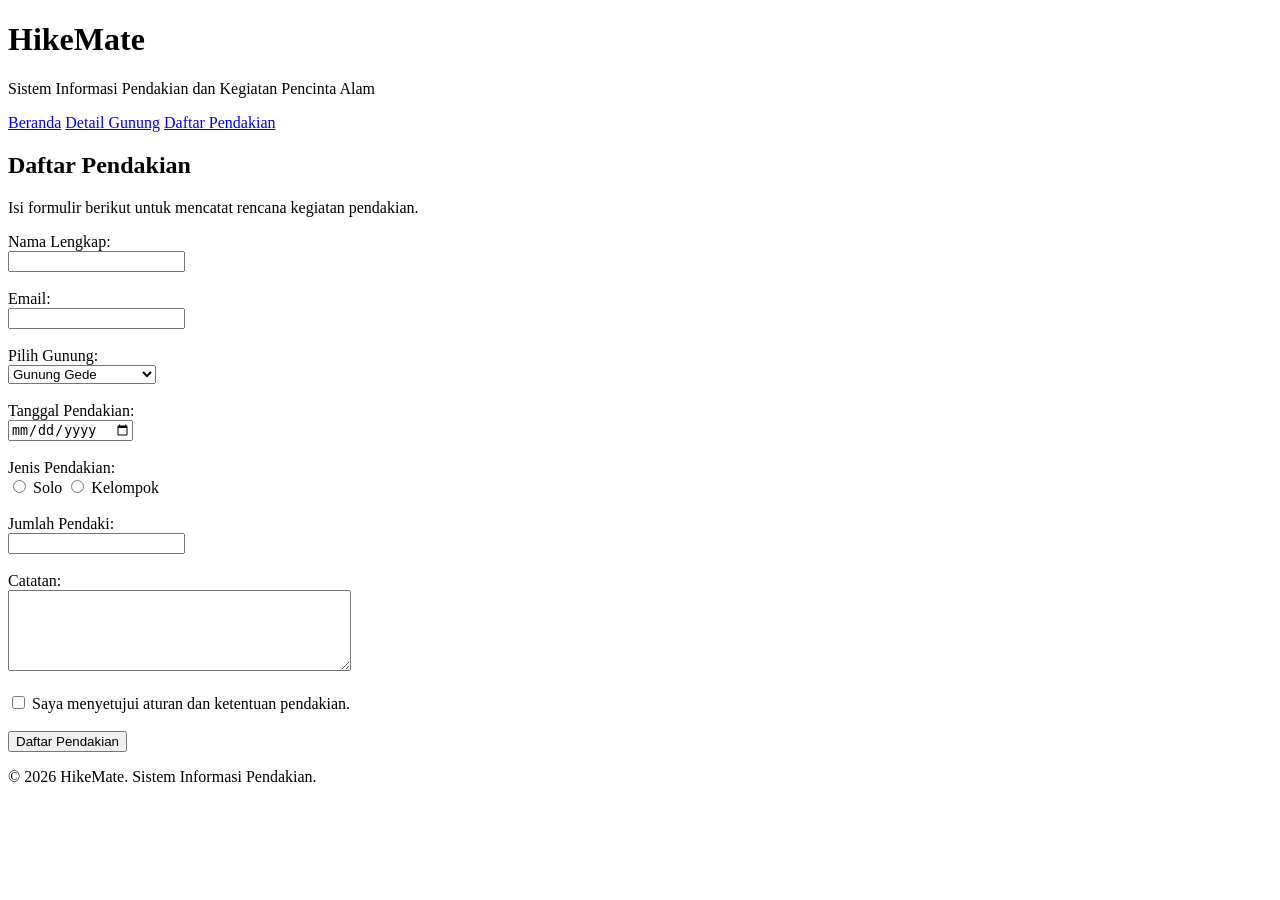
==== daftar-pendakian.html @ 7cf14a77 "Menyelesaikan Tugas 2 HikeMate" ====
<!DOCTYPE html>
<html lang="id">
<head>
    <meta charset="UTF-8">
    <meta name="viewport" content="width=device-width, initial-scale=1.0">
    <title>HikeMate - Daftar Pendakian</title>
</head>
<body>

<header>
    <h1>HikeMate</h1>
    <p>Sistem Informasi Pendakian dan Kegiatan Pencinta Alam</p>
</header>

<nav>
    <a href="index.html">Beranda</a>
    <a href="detail-gunung.html">Detail Gunung</a>
    <a href="daftar-pendakian.html">Daftar Pendakian</a>
</nav>

<main>

    <h2>Daftar Pendakian</h2>

    <p>
        Isi formulir berikut untuk mencatat rencana kegiatan pendakian.
    </p>

    <form>

        <label for="nama">Nama Lengkap:</label><br>
        <input type="text" id="nama" name="nama" required>
        <br><br>

        <label for="email">Email:</label><br>
        <input type="email" id="email" name="email" required>
        <br><br>

        <label for="gunung">Pilih Gunung:</label><br>
        <select id="gunung" name="gunung">
            <option value="gede">Gunung Gede</option>
            <option value="pangrango">Gunung Pangrango</option>
            <option value="papandayan">Gunung Papandayan</option>
        </select>
        <br><br>

        <label for="tanggal">Tanggal Pendakian:</label><br>
        <input type="date" id="tanggal" name="tanggal" required>
        <br><br>

        <label>Jenis Pendakian:</label><br>

        <input type="radio" id="solo" name="jenis" value="solo">
        <label for="solo">Solo</label>

        <input type="radio" id="kelompok" name="jenis" value="kelompok">
        <label for="kelompok">Kelompok</label>

        <br><br>

        <label for="jumlah">Jumlah Pendaki:</label><br>
        <input type="number" id="jumlah" name="jumlah" min="1" required>
        <br><br>

        <label for="catatan">Catatan:</label><br>
        <textarea id="catatan" name="catatan" rows="5" cols="40"></textarea>
        <br><br>

        <input type="checkbox" id="setuju" name="setuju" required>
        <label for="setuju">
            Saya menyetujui aturan dan ketentuan pendakian.
        </label>

        <br><br>

        <button type="submit">Daftar Pendakian</button>

    </form>

</main>

<footer>
    <p>&copy; 2026 HikeMate. Sistem Informasi Pendakian.</p>
</footer>

</body>
</html>
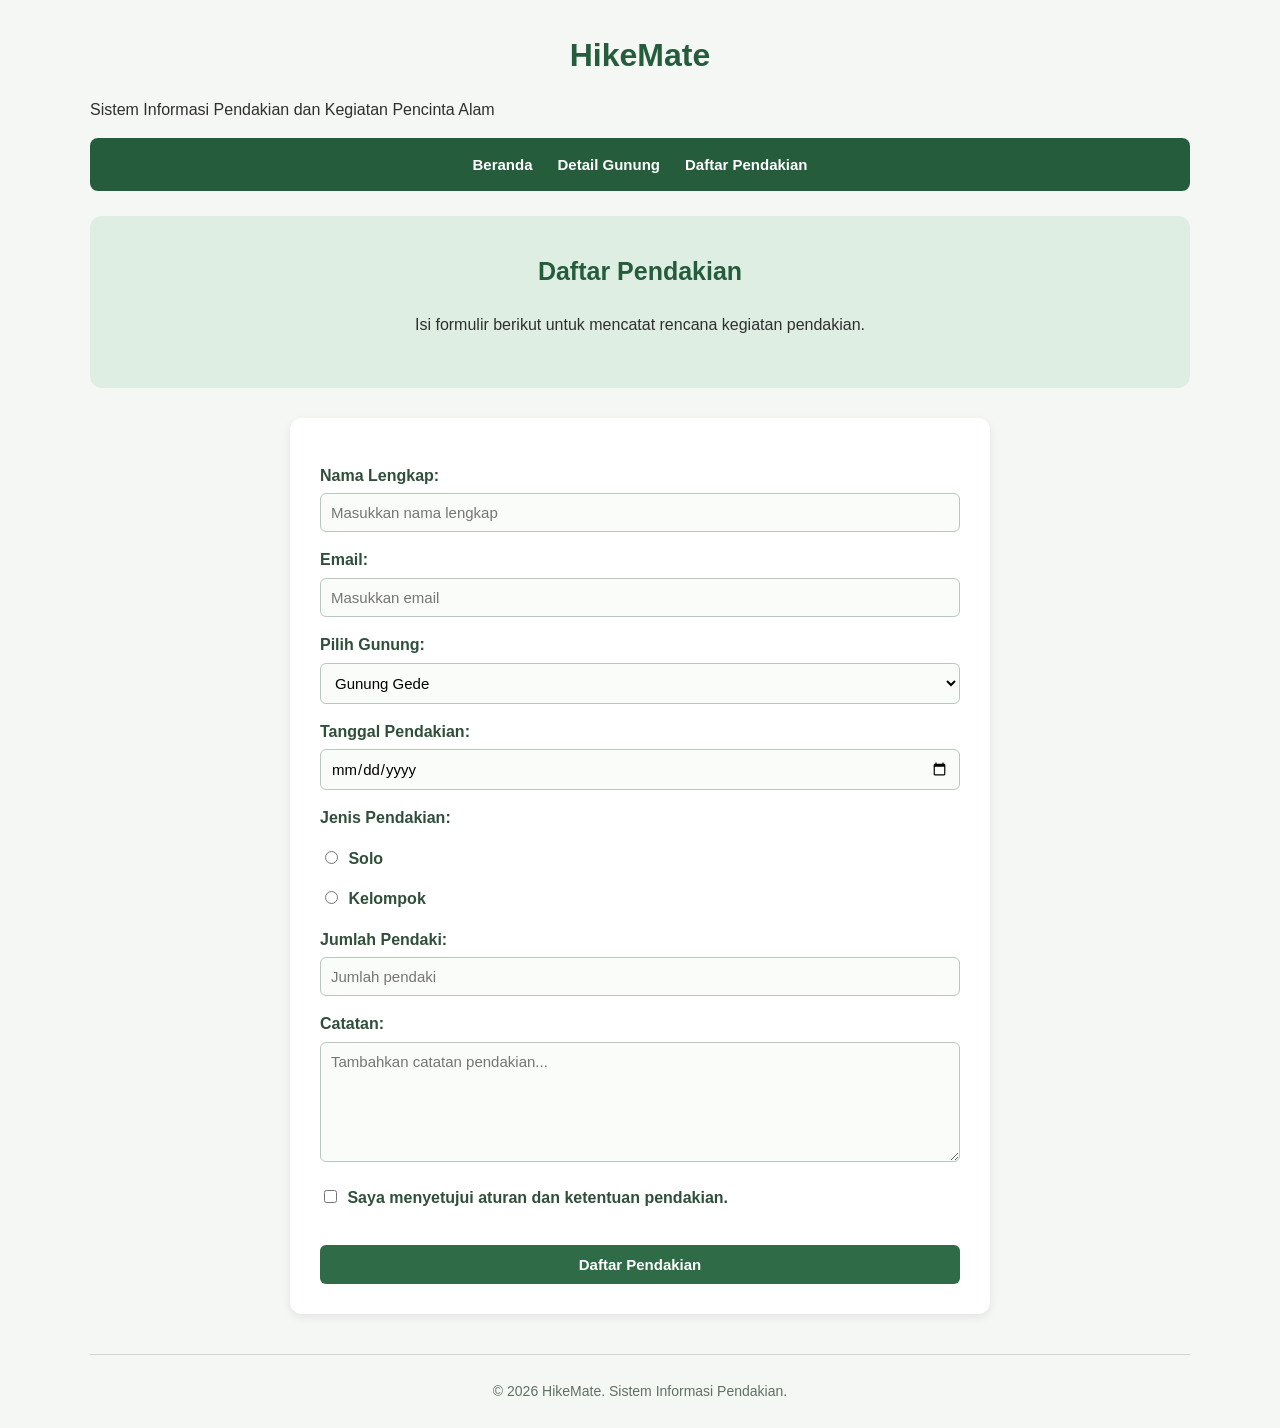
==== commit 6d23578b: "Mengerjakan Tugas 3 CSS HikeMate" ====
--- a/daftar-pendakian.html
+++ b/daftar-pendakian.html
@@ -3,85 +3,210 @@
 <head>
     <meta charset="UTF-8">
     <meta name="viewport" content="width=device-width, initial-scale=1.0">
+
     <title>HikeMate - Daftar Pendakian</title>
+
+    <!-- External CSS -->
+    <link rel="stylesheet" href="style.css">
 </head>
+
 <body>
 
-<header>
-    <h1>HikeMate</h1>
-    <p>Sistem Informasi Pendakian dan Kegiatan Pencinta Alam</p>
-</header>
-
-<nav>
-    <a href="index.html">Beranda</a>
-    <a href="detail-gunung.html">Detail Gunung</a>
-    <a href="daftar-pendakian.html">Daftar Pendakian</a>
-</nav>
-
-<main>
-
-    <h2>Daftar Pendakian</h2>
-
-    <p>
-        Isi formulir berikut untuk mencatat rencana kegiatan pendakian.
-    </p>
-
-    <form>
-
-        <label for="nama">Nama Lengkap:</label><br>
-        <input type="text" id="nama" name="nama" required>
-        <br><br>
-
-        <label for="email">Email:</label><br>
-        <input type="email" id="email" name="email" required>
-        <br><br>
-
-        <label for="gunung">Pilih Gunung:</label><br>
-        <select id="gunung" name="gunung">
-            <option value="gede">Gunung Gede</option>
-            <option value="pangrango">Gunung Pangrango</option>
-            <option value="papandayan">Gunung Papandayan</option>
-        </select>
-        <br><br>
-
-        <label for="tanggal">Tanggal Pendakian:</label><br>
-        <input type="date" id="tanggal" name="tanggal" required>
-        <br><br>
-
-        <label>Jenis Pendakian:</label><br>
-
-        <input type="radio" id="solo" name="jenis" value="solo">
-        <label for="solo">Solo</label>
-
-        <input type="radio" id="kelompok" name="jenis" value="kelompok">
-        <label for="kelompok">Kelompok</label>
-
-        <br><br>
-
-        <label for="jumlah">Jumlah Pendaki:</label><br>
-        <input type="number" id="jumlah" name="jumlah" min="1" required>
-        <br><br>
-
-        <label for="catatan">Catatan:</label><br>
-        <textarea id="catatan" name="catatan" rows="5" cols="40"></textarea>
-        <br><br>
-
-        <input type="checkbox" id="setuju" name="setuju" required>
-        <label for="setuju">
-            Saya menyetujui aturan dan ketentuan pendakian.
-        </label>
-
-        <br><br>
-
-        <button type="submit">Daftar Pendakian</button>
-
-    </form>
-
-</main>
-
-<footer>
-    <p>&copy; 2026 HikeMate. Sistem Informasi Pendakian.</p>
-</footer>
+    <!-- Header -->
+    <header>
+        <h1>HikeMate</h1>
+
+        <p>
+            Sistem Informasi Pendakian dan Kegiatan Pencinta Alam
+        </p>
+    </header>
+
+
+    <!-- Navigation -->
+    <nav>
+        <ul>
+            <li>
+                <a href="index.html">Beranda</a>
+            </li>
+
+            <li>
+                <a href="detail-gunung.html">Detail Gunung</a>
+            </li>
+
+            <li>
+                <a href="daftar-pendakian.html">
+                    Daftar Pendakian
+                </a>
+            </li>
+        </ul>
+    </nav>
+
+
+    <!-- Main Content -->
+    <main>
+
+        <div class="hero">
+
+            <h2>Daftar Pendakian</h2>
+
+            <p>
+                Isi formulir berikut untuk mencatat rencana
+                kegiatan pendakian.
+            </p>
+
+        </div>
+
+
+        <!-- Form Pendakian -->
+        <form>
+
+            <!-- Nama -->
+            <label for="nama">
+                Nama Lengkap:
+            </label>
+
+            <input
+                type="text"
+                id="nama"
+                name="nama"
+                placeholder="Masukkan nama lengkap"
+            >
+
+
+            <!-- Email -->
+            <label for="email">
+                Email:
+            </label>
+
+            <input
+                type="email"
+                id="email"
+                name="email"
+                placeholder="Masukkan email"
+            >
+
+
+            <!-- Gunung -->
+            <label for="gunung">
+                Pilih Gunung:
+            </label>
+
+            <select id="gunung" name="gunung">
+
+                <option value="gede">
+                    Gunung Gede
+                </option>
+
+                <option value="pangrango">
+                    Gunung Pangrango
+                </option>
+
+                <option value="papandayan">
+                    Gunung Papandayan
+                </option>
+
+            </select>
+
+
+            <!-- Tanggal -->
+            <label for="tanggal">
+                Tanggal Pendakian:
+            </label>
+
+            <input
+                type="date"
+                id="tanggal"
+                name="tanggal"
+            >
+
+
+            <!-- Jenis Pendakian -->
+            <label>
+                Jenis Pendakian:
+            </label>
+
+            <div class="radio-group">
+
+                <label>
+                    <input
+                        type="radio"
+                        name="jenis"
+                        value="solo"
+                    >
+                    Solo
+                </label>
+
+                <label>
+                    <input
+                        type="radio"
+                        name="jenis"
+                        value="kelompok"
+                    >
+                    Kelompok
+                </label>
+
+            </div>
+
+
+            <!-- Jumlah Pendaki -->
+            <label for="jumlah">
+                Jumlah Pendaki:
+            </label>
+
+            <input
+                type="number"
+                id="jumlah"
+                name="jumlah"
+                min="1"
+                placeholder="Jumlah pendaki"
+            >
+
+
+            <!-- Catatan -->
+            <label for="catatan">
+                Catatan:
+            </label>
+
+            <textarea
+                id="catatan"
+                name="catatan"
+                placeholder="Tambahkan catatan pendakian..."
+            ></textarea>
+
+
+            <!-- Persetujuan -->
+            <div class="checkbox-group">
+
+                <label>
+                    <input
+                        type="checkbox"
+                        name="persetujuan"
+                    >
+
+                    Saya menyetujui aturan dan ketentuan pendakian.
+                </label>
+
+            </div>
+
+
+            <!-- Submit -->
+            <input
+                type="submit"
+                value="Daftar Pendakian"
+            >
+
+        </form>
+
+    </main>
+
+
+    <!-- Footer -->
+    <footer>
+
+        &copy; 2026 HikeMate.
+        Sistem Informasi Pendakian.
+
+    </footer>
 
 </body>
 </html>
--- a/style.css
+++ b/style.css
@@ -0,0 +1,409 @@
+/* =========================================
+   HIKE MATE - STYLE CSS
+   Tugas 3 - CSS
+   ========================================= */
+
+/* ---------- RESET DASAR ---------- */
+
+* {
+    box-sizing: border-box;
+}
+
+body {
+    margin: 0;
+    padding: 0;
+    font-family: Arial, Helvetica, sans-serif;
+    font-size: 16px;
+    line-height: 1.6;
+    color: #2f2f2f;
+    background-color: #f4f7f3;
+}
+
+
+/* ---------- CONTAINER ---------- */
+
+body > * {
+    max-width: 1100px;
+    margin-left: auto;
+    margin-right: auto;
+}
+
+
+/* ---------- JUDUL ---------- */
+
+h1 {
+    font-size: 32px;
+    font-weight: 700;
+    color: #245c3c;
+    text-align: center;
+    margin-top: 30px;
+    margin-bottom: 10px;
+}
+
+h2 {
+    font-size: 25px;
+    font-weight: 700;
+    color: #2f6b46;
+    margin-top: 30px;
+}
+
+h3 {
+    font-size: 20px;
+    font-weight: 600;
+    color: #3d5f48;
+}
+
+
+/* ---------- PARAGRAF ---------- */
+
+p {
+    font-size: 16px;
+    margin-bottom: 15px;
+}
+
+
+/* ---------- NAVIGASI ---------- */
+
+nav {
+    background-color: #245c3c;
+    padding: 14px 20px;
+    margin-top: 15px;
+    margin-bottom: 25px;
+    border-radius: 8px;
+}
+
+nav ul {
+    list-style: none;
+    display: flex;
+    justify-content: center;
+    align-items: center;
+    gap: 25px;
+    margin: 0;
+    padding: 0;
+}
+
+nav li {
+    margin: 0;
+    padding: 0;
+}
+
+nav a {
+    color: white;
+    text-decoration: none;
+    font-size: 15px;
+    font-weight: 600;
+}
+
+nav a:hover {
+    color: #d9edcf;
+}
+
+
+/* ---------- LINK ---------- */
+
+a {
+    color: #286b45;
+    font-weight: 500;
+}
+
+a:hover {
+    color: #173f29;
+}
+
+
+/* ---------- GAMBAR ---------- */
+
+img {
+    max-width: 100%;
+    height: auto;
+    display: block;
+    margin: 20px auto;
+    border-radius: 10px;
+}
+
+
+/* ---------- HERO / BAGIAN UTAMA ---------- */
+
+.hero {
+    background-color: #dfeee2;
+    padding: 35px;
+    margin: 20px 0;
+    border-radius: 12px;
+    text-align: center;
+}
+
+.hero h2 {
+    margin-top: 0;
+    color: #245c3c;
+}
+
+.hero p {
+    max-width: 750px;
+    margin-left: auto;
+    margin-right: auto;
+}
+
+
+/* ---------- TABEL ---------- */
+
+table {
+    width: 100%;
+    border-collapse: collapse;
+    margin: 20px 0;
+    background-color: white;
+}
+
+th {
+    background-color: #245c3c;
+    color: white;
+    font-weight: 700;
+    text-align: center;
+    padding: 12px;
+}
+
+td {
+    padding: 10px;
+    border: 1px solid #cfd8d1;
+    text-align: center;
+}
+
+tr:nth-child(even) {
+    background-color: #f0f5f1;
+}
+
+tr:hover {
+    background-color: #e1eee4;
+}
+
+
+/* ---------- LIST ---------- */
+
+ul,
+ol {
+    padding-left: 25px;
+}
+
+li {
+    margin-bottom: 6px;
+}
+
+ul li::marker {
+    color: #2f6b46;
+}
+
+
+/* ---------- INFORMASI GUNUNG ---------- */
+
+.info-box {
+    background-color: white;
+    padding: 20px;
+    margin: 20px 0;
+    border-left: 5px solid #2f6b46;
+    border-radius: 6px;
+}
+
+.info-label {
+    font-weight: 700;
+    color: #245c3c;
+}
+
+
+/* ---------- FORM PENDAKIAN ---------- */
+
+form {
+    background-color: white;
+    max-width: 700px;
+    margin: 30px auto;
+    padding: 30px;
+    border-radius: 12px;
+    box-shadow: 0 3px 10px rgba(0, 0, 0, 0.08);
+}
+
+form label {
+    display: block;
+    font-weight: 600;
+    color: #2f4f3b;
+    margin-top: 15px;
+    margin-bottom: 5px;
+}
+
+input,
+select,
+textarea {
+    width: 100%;
+    padding: 10px;
+    border: 1px solid #b8c8bc;
+    border-radius: 6px;
+    font-family: inherit;
+    font-size: 15px;
+    background-color: #fafcf9;
+}
+
+textarea {
+    min-height: 120px;
+    resize: vertical;
+}
+
+input:focus,
+select:focus,
+textarea:focus {
+    outline: 2px solid #7caf8c;
+    border-color: #2f6b46;
+}
+
+
+/* ---------- RADIO & CHECKBOX ---------- */
+
+input[type="radio"],
+input[type="checkbox"] {
+    width: auto;
+    margin-right: 6px;
+}
+
+.radio-group,
+.checkbox-group {
+    margin-top: 10px;
+    margin-bottom: 15px;
+}
+
+
+/* ---------- BUTTON ---------- */
+
+button,
+input[type="submit"] {
+    background-color: #2f6b46;
+    color: white;
+    border: none;
+    padding: 11px 22px;
+    border-radius: 6px;
+    font-size: 15px;
+    font-weight: 600;
+    cursor: pointer;
+    margin-top: 20px;
+}
+
+button:hover,
+input[type="submit"]:hover {
+    background-color: #1f4c31;
+}
+
+
+/* ---------- FOOTER ---------- */
+
+footer {
+    text-align: center;
+    color: #607064;
+    font-size: 14px;
+    padding: 25px 10px;
+    margin-top: 40px;
+    border-top: 1px solid #ccd8ce;
+}
+
+
+/* =========================================
+   RESPONSIVE
+   ========================================= */
+
+@media (max-width: 768px) {
+
+    body {
+        font-size: 15px;
+        padding: 0 15px;
+    }
+
+    h1 {
+        font-size: 27px;
+    }
+
+    h2 {
+        font-size: 22px;
+    }
+
+    nav ul {
+        flex-direction: column;
+        gap: 8px;
+    }
+
+    nav a {
+        display: block;
+        padding: 5px;
+    }
+
+    .hero {
+        padding: 25px 15px;
+    }
+
+    table {
+        font-size: 13px;
+    }
+
+    th,
+    td {
+        padding: 7px 5px;
+    }
+
+    form {
+        padding: 20px;
+    }
+}
+
+
+/* ---------- MOBILE ---------- */
+
+@media (max-width: 576px) {
+
+    body {
+        font-size: 14px;
+        padding: 0 10px;
+    }
+
+    h1 {
+        font-size: 24px;
+    }
+
+    h2 {
+        font-size: 20px;
+    }
+
+    h3 {
+        font-size: 18px;
+    }
+
+    nav {
+        padding: 10px;
+    }
+
+    nav ul {
+        flex-direction: column;
+        gap: 5px;
+    }
+
+    nav a {
+        font-size: 14px;
+    }
+
+    .hero {
+        padding: 20px 10px;
+    }
+
+    img {
+        margin: 15px auto;
+    }
+
+    table {
+        display: block;
+        overflow-x: auto;
+        white-space: nowrap;
+    }
+
+    form {
+        padding: 15px;
+        margin: 20px auto;
+    }
+
+    input,
+    select,
+    textarea {
+        font-size: 14px;
+    }
+}
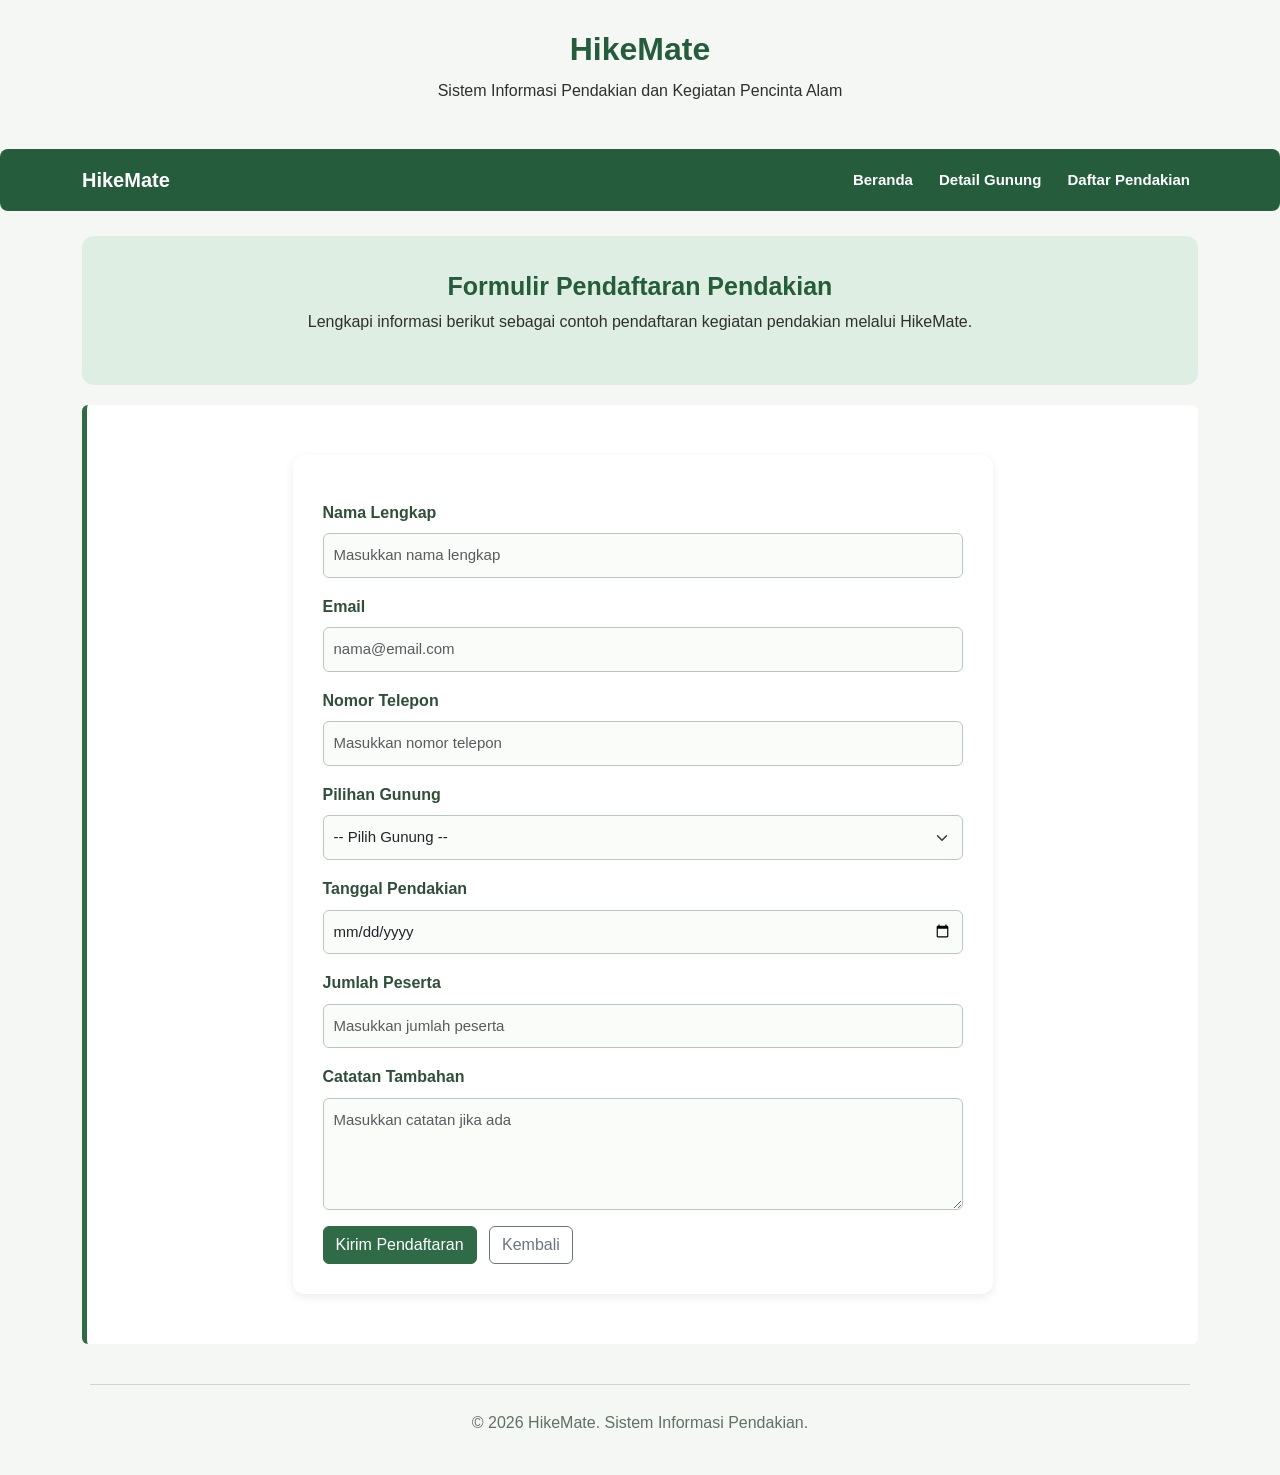
==== commit 384443c2: "Update HikeMate with Bootstrap responsive layout" ====
--- a/daftar-pendakian.html
+++ b/daftar-pendakian.html
@@ -4,209 +4,183 @@
     <meta charset="UTF-8">
     <meta name="viewport" content="width=device-width, initial-scale=1.0">
 
-    <title>HikeMate - Daftar Pendakian</title>
+    <title>Daftar Pendakian - HikeMate</title>
 
-    <!-- External CSS -->
+    <!-- Bootstrap CSS -->
+    <link
+        href="https://cdn.jsdelivr.net/npm/bootstrap@5.3.3/dist/css/bootstrap.min.css"
+        rel="stylesheet">
+
+    <!-- CSS Eksternal -->
     <link rel="stylesheet" href="style.css">
 </head>
-
 <body>
 
-    <!-- Header -->
+    <!-- HEADER -->
     <header>
         <h1>HikeMate</h1>
-
-        <p>
-            Sistem Informasi Pendakian dan Kegiatan Pencinta Alam
-        </p>
+        <p>Sistem Informasi Pendakian dan Kegiatan Pencinta Alam</p>
     </header>
 
+    <!-- NAVBAR BOOTSTRAP -->
+    <nav class="navbar navbar-expand-lg navbar-dark bg-success">
+        <div class="container">
+            <a class="navbar-brand fw-bold" href="index.html">HikeMate</a>
 
-    <!-- Navigation -->
-    <nav>
-        <ul>
-            <li>
-                <a href="index.html">Beranda</a>
-            </li>
+            <button
+                class="navbar-toggler"
+                type="button"
+                data-bs-toggle="collapse"
+                data-bs-target="#navbarHikeMate"
+                aria-controls="navbarHikeMate"
+                aria-expanded="false"
+                aria-label="Buka navigasi">
+                <span class="navbar-toggler-icon"></span>
+            </button>
 
-            <li>
-                <a href="detail-gunung.html">Detail Gunung</a>
-            </li>
-
-            <li>
-                <a href="daftar-pendakian.html">
-                    Daftar Pendakian
-                </a>
-            </li>
-        </ul>
+            <div class="collapse navbar-collapse" id="navbarHikeMate">
+                <ul class="navbar-nav ms-auto">
+                    <li class="nav-item">
+                        <a class="nav-link" href="index.html">Beranda</a>
+                    </li>
+                    <li class="nav-item">
+                        <a class="nav-link" href="detail-gunung.html">
+                            Detail Gunung
+                        </a>
+                    </li>
+                    <li class="nav-item">
+                        <a class="nav-link active" href="daftar-pendakian.html">
+                            Daftar Pendakian
+                        </a>
+                    </li>
+                </ul>
+            </div>
+        </div>
     </nav>
 
+    <!-- KONTEN UTAMA -->
+    <main class="container">
+        <section class="hero">
+            <h2>Formulir Pendaftaran Pendakian</h2>
+            <p>
+                Lengkapi informasi berikut sebagai contoh pendaftaran
+                kegiatan pendakian melalui HikeMate.
+            </p>
+        </section>
 
-    <!-- Main Content -->
-    <main>
+        <section class="info-box">
+            <form action="#" method="post">
+                <div class="mb-3">
+                    <label for="nama" class="form-label">
+                        Nama Lengkap
+                    </label>
+                    <input
+                        type="text"
+                        class="form-control"
+                        id="nama"
+                        name="nama"
+                        placeholder="Masukkan nama lengkap"
+                        required>
+                </div>
 
-        <div class="hero">
+                <div class="mb-3">
+                    <label for="email" class="form-label">
+                        Email
+                    </label>
+                    <input
+                        type="email"
+                        class="form-control"
+                        id="email"
+                        name="email"
+                        placeholder="nama@email.com"
+                        required>
+                </div>
 
-            <h2>Daftar Pendakian</h2>
+                <div class="mb-3">
+                    <label for="telepon" class="form-label">
+                        Nomor Telepon
+                    </label>
+                    <input
+                        type="tel"
+                        class="form-control"
+                        id="telepon"
+                        name="telepon"
+                        placeholder="Masukkan nomor telepon"
+                        required>
+                </div>
 
-            <p>
-                Isi formulir berikut untuk mencatat rencana
-                kegiatan pendakian.
-            </p>
+                <div class="mb-3">
+                    <label for="gunung" class="form-label">
+                        Pilihan Gunung
+                    </label>
+                    <select
+                        class="form-select"
+                        id="gunung"
+                        name="gunung"
+                        required>
+                        <option value="">-- Pilih Gunung --</option>
+                        <option value="Gunung Gede">Gunung Gede</option>
+                        <option value="Gunung Pangrango">Gunung Pangrango</option>
+                        <option value="Gunung Papandayan">Gunung Papandayan</option>
+                    </select>
+                </div>
 
-        </div>
+                <div class="mb-3">
+                    <label for="tanggal" class="form-label">
+                        Tanggal Pendakian
+                    </label>
+                    <input
+                        type="date"
+                        class="form-control"
+                        id="tanggal"
+                        name="tanggal"
+                        required>
+                </div>
 
+                <div class="mb-3">
+                    <label for="jumlah" class="form-label">
+                        Jumlah Peserta
+                    </label>
+                    <input
+                        type="number"
+                        class="form-control"
+                        id="jumlah"
+                        name="jumlah"
+                        min="1"
+                        placeholder="Masukkan jumlah peserta"
+                        required>
+                </div>
 
-        <!-- Form Pendakian -->
-        <form>
+                <div class="mb-3">
+                    <label for="catatan" class="form-label">
+                        Catatan Tambahan
+                    </label>
+                    <textarea
+                        class="form-control"
+                        id="catatan"
+                        name="catatan"
+                        rows="4"
+                        placeholder="Masukkan catatan jika ada"></textarea>
+                </div>
 
-            <!-- Nama -->
-            <label for="nama">
-                Nama Lengkap:
-            </label>
+                <button type="submit" class="btn btn-success">
+                    Kirim Pendaftaran
+                </button>
 
-            <input
-                type="text"
-                id="nama"
-                name="nama"
-                placeholder="Masukkan nama lengkap"
-            >
-
-
-            <!-- Email -->
-            <label for="email">
-                Email:
-            </label>
-
-            <input
-                type="email"
-                id="email"
-                name="email"
-                placeholder="Masukkan email"
-            >
-
-
-            <!-- Gunung -->
-            <label for="gunung">
-                Pilih Gunung:
-            </label>
-
-            <select id="gunung" name="gunung">
-
-                <option value="gede">
-                    Gunung Gede
-                </option>
-
-                <option value="pangrango">
-                    Gunung Pangrango
-                </option>
-
-                <option value="papandayan">
-                    Gunung Papandayan
-                </option>
-
-            </select>
-
-
-            <!-- Tanggal -->
-            <label for="tanggal">
-                Tanggal Pendakian:
-            </label>
-
-            <input
-                type="date"
-                id="tanggal"
-                name="tanggal"
-            >
-
-
-            <!-- Jenis Pendakian -->
-            <label>
-                Jenis Pendakian:
-            </label>
-
-            <div class="radio-group">
-
-                <label>
-                    <input
-                        type="radio"
-                        name="jenis"
-                        value="solo"
-                    >
-                    Solo
-                </label>
-
-                <label>
-                    <input
-                        type="radio"
-                        name="jenis"
-                        value="kelompok"
-                    >
-                    Kelompok
-                </label>
-
-            </div>
-
-
-            <!-- Jumlah Pendaki -->
-            <label for="jumlah">
-                Jumlah Pendaki:
-            </label>
-
-            <input
-                type="number"
-                id="jumlah"
-                name="jumlah"
-                min="1"
-                placeholder="Jumlah pendaki"
-            >
-
-
-            <!-- Catatan -->
-            <label for="catatan">
-                Catatan:
-            </label>
-
-            <textarea
-                id="catatan"
-                name="catatan"
-                placeholder="Tambahkan catatan pendakian..."
-            ></textarea>
-
-
-            <!-- Persetujuan -->
-            <div class="checkbox-group">
-
-                <label>
-                    <input
-                        type="checkbox"
-                        name="persetujuan"
-                    >
-
-                    Saya menyetujui aturan dan ketentuan pendakian.
-                </label>
-
-            </div>
-
-
-            <!-- Submit -->
-            <input
-                type="submit"
-                value="Daftar Pendakian"
-            >
-
-        </form>
-
+                <a href="index.html" class="btn btn-outline-secondary ms-2">
+                    Kembali
+                </a>
+            </form>
+        </section>
     </main>
 
+    <!-- FOOTER -->
+    <footer>
+        <p>&copy; 2026 HikeMate. Sistem Informasi Pendakian.</p>
+    </footer>
 
-    <!-- Footer -->
-    <footer>
-
-        &copy; 2026 HikeMate.
-        Sistem Informasi Pendakian.
-
-    </footer>
+    <!-- Bootstrap JavaScript -->
+    <script src="https://cdn.jsdelivr.net/npm/bootstrap@5.3.3/dist/js/bootstrap.bundle.min.js"></script>
 
 </body>
 </html>
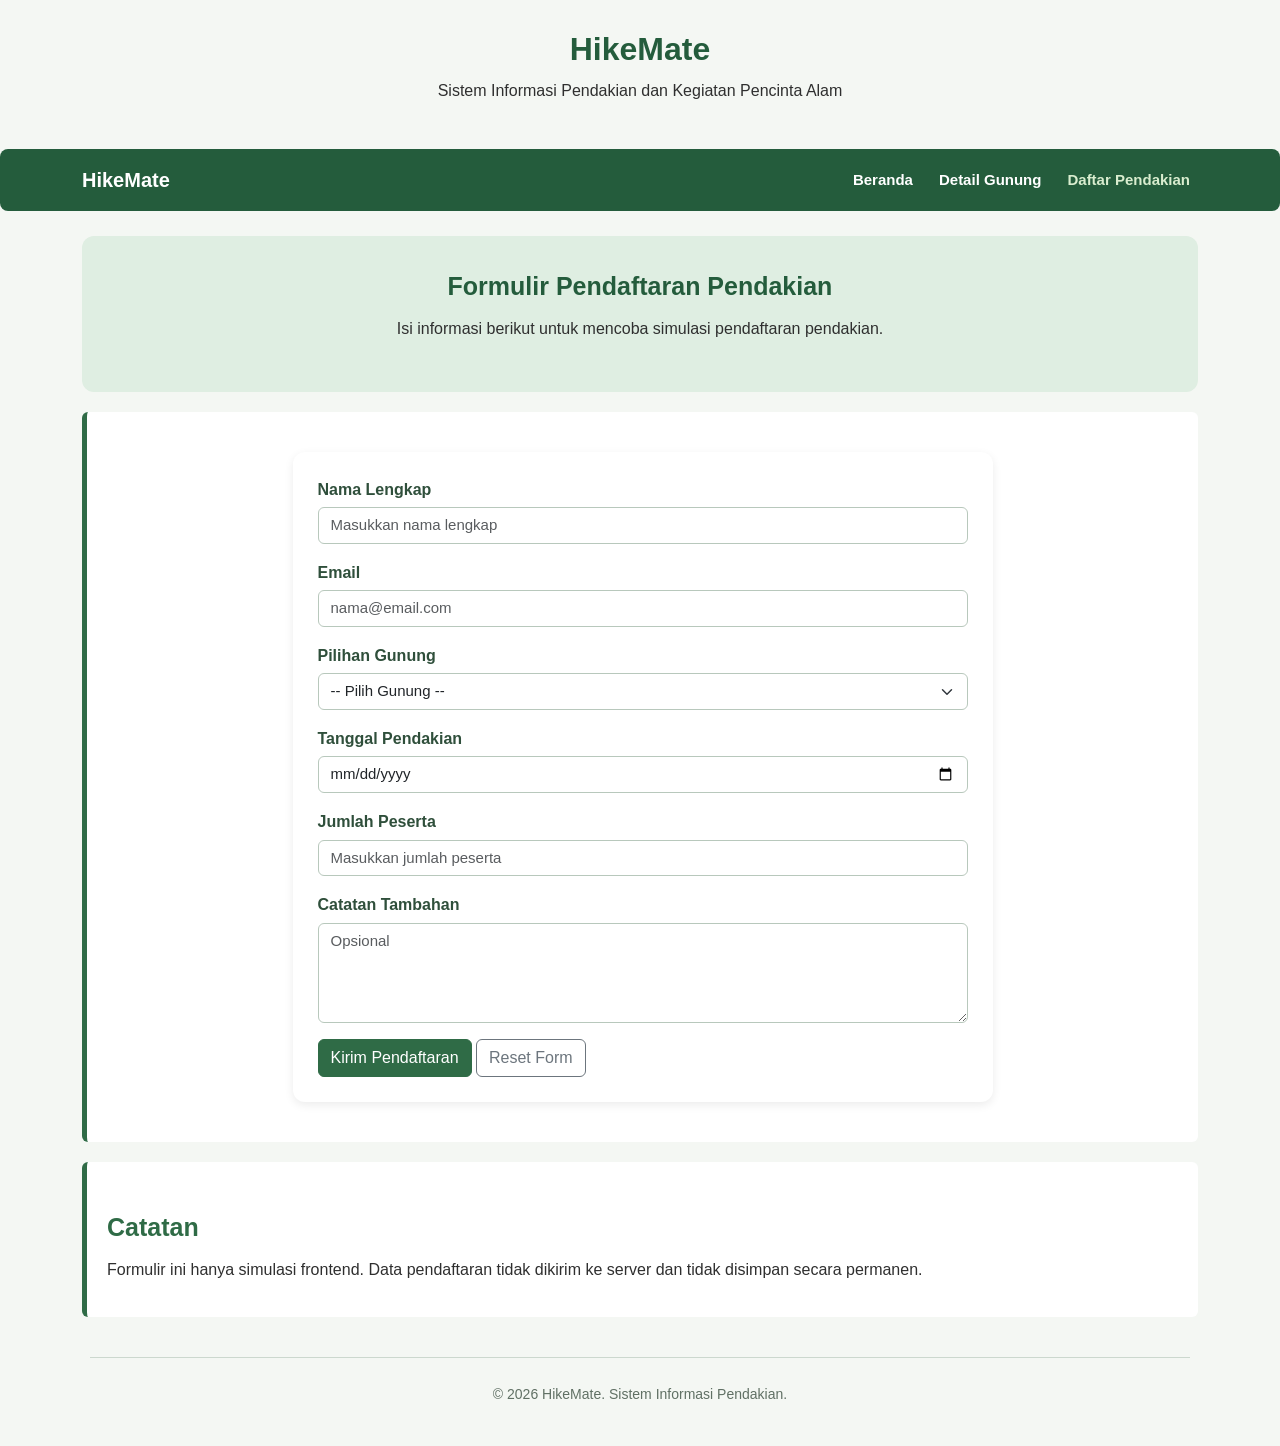
==== commit 2a4f4d79: "Complete HikeMate JavaScript and jQuery assignment" ====
--- a/daftar-pendakian.html
+++ b/daftar-pendakian.html
@@ -1,123 +1,63 @@
+
 <!DOCTYPE html>
 <html lang="id">
 <head>
     <meta charset="UTF-8">
     <meta name="viewport" content="width=device-width, initial-scale=1.0">
-
     <title>Daftar Pendakian - HikeMate</title>
 
-    <!-- Bootstrap CSS -->
-    <link
-        href="https://cdn.jsdelivr.net/npm/bootstrap@5.3.3/dist/css/bootstrap.min.css"
-        rel="stylesheet">
-
-    <!-- CSS Eksternal -->
+    <link href="https://cdn.jsdelivr.net/npm/bootstrap@5.3.3/dist/css/bootstrap.min.css" rel="stylesheet">
     <link rel="stylesheet" href="style.css">
 </head>
 <body>
-
-    <!-- HEADER -->
     <header>
         <h1>HikeMate</h1>
         <p>Sistem Informasi Pendakian dan Kegiatan Pencinta Alam</p>
     </header>
 
-    <!-- NAVBAR BOOTSTRAP -->
-    <nav class="navbar navbar-expand-lg navbar-dark bg-success">
+    <nav class="navbar navbar-expand-lg navbar-dark">
         <div class="container">
             <a class="navbar-brand fw-bold" href="index.html">HikeMate</a>
-
-            <button
-                class="navbar-toggler"
-                type="button"
-                data-bs-toggle="collapse"
-                data-bs-target="#navbarHikeMate"
-                aria-controls="navbarHikeMate"
-                aria-expanded="false"
+            <button class="navbar-toggler" type="button"
+                data-bs-toggle="collapse" data-bs-target="#navbarHikeMate"
+                aria-controls="navbarHikeMate" aria-expanded="false"
                 aria-label="Buka navigasi">
                 <span class="navbar-toggler-icon"></span>
             </button>
 
             <div class="collapse navbar-collapse" id="navbarHikeMate">
                 <ul class="navbar-nav ms-auto">
-                    <li class="nav-item">
-                        <a class="nav-link" href="index.html">Beranda</a>
-                    </li>
-                    <li class="nav-item">
-                        <a class="nav-link" href="detail-gunung.html">
-                            Detail Gunung
-                        </a>
-                    </li>
-                    <li class="nav-item">
-                        <a class="nav-link active" href="daftar-pendakian.html">
-                            Daftar Pendakian
-                        </a>
-                    </li>
+                    <li class="nav-item"><a class="nav-link" href="index.html">Beranda</a></li>
+                    <li class="nav-item"><a class="nav-link" href="detail-gunung.html">Detail Gunung</a></li>
+                    <li class="nav-item"><a class="nav-link active" href="daftar-pendakian.html">Daftar Pendakian</a></li>
                 </ul>
             </div>
         </div>
     </nav>
 
-    <!-- KONTEN UTAMA -->
     <main class="container">
         <section class="hero">
             <h2>Formulir Pendaftaran Pendakian</h2>
-            <p>
-                Lengkapi informasi berikut sebagai contoh pendaftaran
-                kegiatan pendakian melalui HikeMate.
-            </p>
+            <p>Isi informasi berikut untuk mencoba simulasi pendaftaran pendakian.</p>
         </section>
 
         <section class="info-box">
-            <form action="#" method="post">
+            <form id="formPendakian" novalidate>
                 <div class="mb-3">
-                    <label for="nama" class="form-label">
-                        Nama Lengkap
-                    </label>
-                    <input
-                        type="text"
-                        class="form-control"
-                        id="nama"
-                        name="nama"
-                        placeholder="Masukkan nama lengkap"
-                        required>
+                    <label for="namaPendaki" class="form-label">Nama Lengkap</label>
+                    <input type="text" id="namaPendaki" name="nama"
+                        class="form-control" placeholder="Masukkan nama lengkap" required>
                 </div>
 
                 <div class="mb-3">
-                    <label for="email" class="form-label">
-                        Email
-                    </label>
-                    <input
-                        type="email"
-                        class="form-control"
-                        id="email"
-                        name="email"
-                        placeholder="nama@email.com"
-                        required>
+                    <label for="emailPendaki" class="form-label">Email</label>
+                    <input type="email" id="emailPendaki" name="email"
+                        class="form-control" placeholder="nama@email.com" required>
                 </div>
 
                 <div class="mb-3">
-                    <label for="telepon" class="form-label">
-                        Nomor Telepon
-                    </label>
-                    <input
-                        type="tel"
-                        class="form-control"
-                        id="telepon"
-                        name="telepon"
-                        placeholder="Masukkan nomor telepon"
-                        required>
-                </div>
-
-                <div class="mb-3">
-                    <label for="gunung" class="form-label">
-                        Pilihan Gunung
-                    </label>
-                    <select
-                        class="form-select"
-                        id="gunung"
-                        name="gunung"
-                        required>
+                    <label for="pilihanGunung" class="form-label">Pilihan Gunung</label>
+                    <select id="pilihanGunung" name="gunung" class="form-select" required>
                         <option value="">-- Pilih Gunung --</option>
                         <option value="Gunung Gede">Gunung Gede</option>
                         <option value="Gunung Pangrango">Gunung Pangrango</option>
@@ -126,61 +66,44 @@
                 </div>
 
                 <div class="mb-3">
-                    <label for="tanggal" class="form-label">
-                        Tanggal Pendakian
-                    </label>
-                    <input
-                        type="date"
-                        class="form-control"
-                        id="tanggal"
-                        name="tanggal"
-                        required>
+                    <label for="tanggalPendakian" class="form-label">Tanggal Pendakian</label>
+                    <input type="date" id="tanggalPendakian" name="tanggal"
+                        class="form-control" required>
                 </div>
 
                 <div class="mb-3">
-                    <label for="jumlah" class="form-label">
-                        Jumlah Peserta
-                    </label>
-                    <input
-                        type="number"
-                        class="form-control"
-                        id="jumlah"
-                        name="jumlah"
-                        min="1"
-                        placeholder="Masukkan jumlah peserta"
-                        required>
+                    <label for="jumlahPeserta" class="form-label">Jumlah Peserta</label>
+                    <input type="number" id="jumlahPeserta" name="jumlah"
+                        class="form-control" min="1" step="1"
+                        placeholder="Masukkan jumlah peserta" required>
                 </div>
 
                 <div class="mb-3">
-                    <label for="catatan" class="form-label">
-                        Catatan Tambahan
-                    </label>
-                    <textarea
-                        class="form-control"
-                        id="catatan"
-                        name="catatan"
-                        rows="4"
-                        placeholder="Masukkan catatan jika ada"></textarea>
+                    <label for="catatan" class="form-label">Catatan Tambahan</label>
+                    <textarea id="catatan" name="catatan" class="form-control"
+                        rows="3" placeholder="Opsional"></textarea>
                 </div>
 
-                <button type="submit" class="btn btn-success">
-                    Kirim Pendaftaran
-                </button>
+                <button type="submit" class="btn btn-success">Kirim Pendaftaran</button>
+                <button type="reset" id="tombolResetForm" class="btn btn-outline-secondary">Reset Form</button>
 
-                <a href="index.html" class="btn btn-outline-secondary ms-2">
-                    Kembali
-                </a>
+                <div id="pesanPendaftaran" class="alert mt-3"
+                    role="status" aria-live="polite" style="display: none;"></div>
             </form>
+        </section>
+
+        <section class="info-box">
+            <h2>Catatan</h2>
+            <p>Formulir ini hanya simulasi frontend. Data pendaftaran tidak dikirim ke server dan tidak disimpan secara permanen.</p>
         </section>
     </main>
 
-    <!-- FOOTER -->
     <footer>
         <p>&copy; 2026 HikeMate. Sistem Informasi Pendakian.</p>
     </footer>
 
-    <!-- Bootstrap JavaScript -->
+    <script src="https://code.jquery.com/jquery-3.7.1.min.js"></script>
     <script src="https://cdn.jsdelivr.net/npm/bootstrap@5.3.3/dist/js/bootstrap.bundle.min.js"></script>
-
+    <script src="script.js"></script>
 </body>
-</html>+</html>
